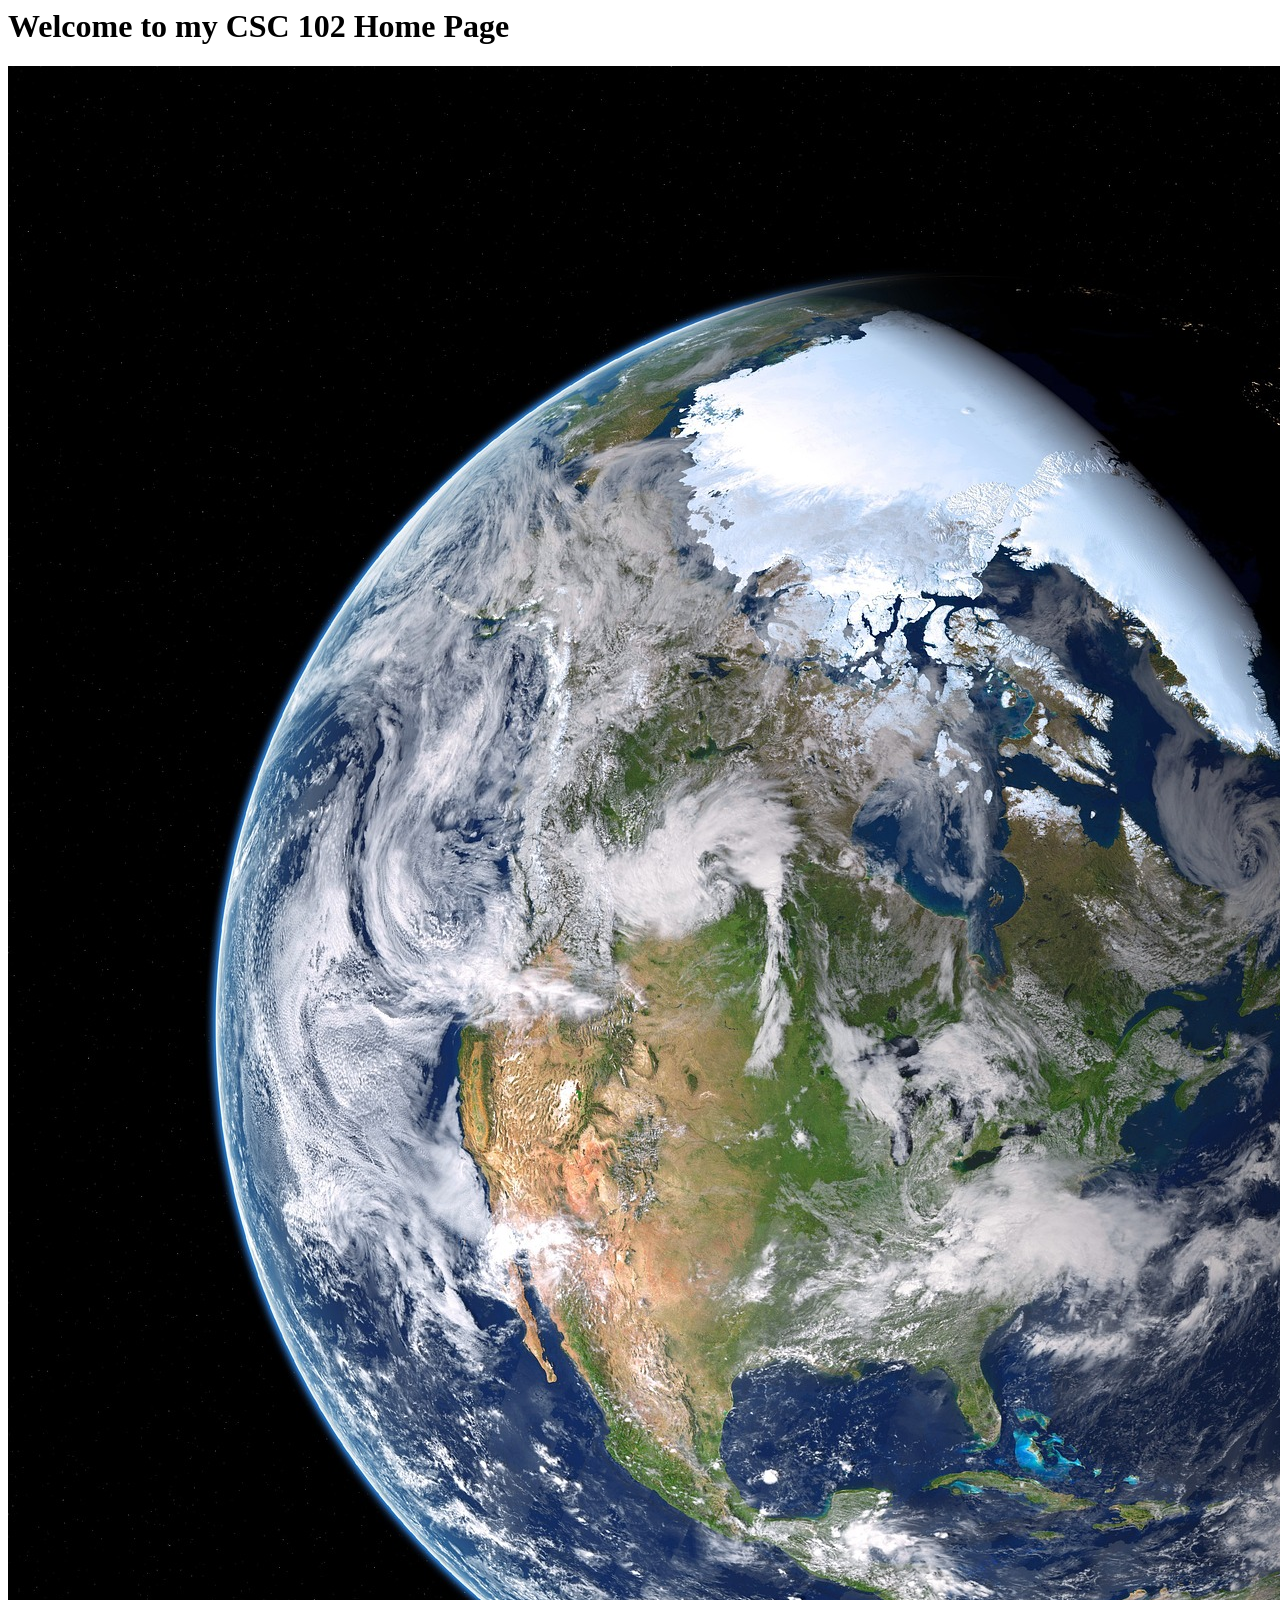
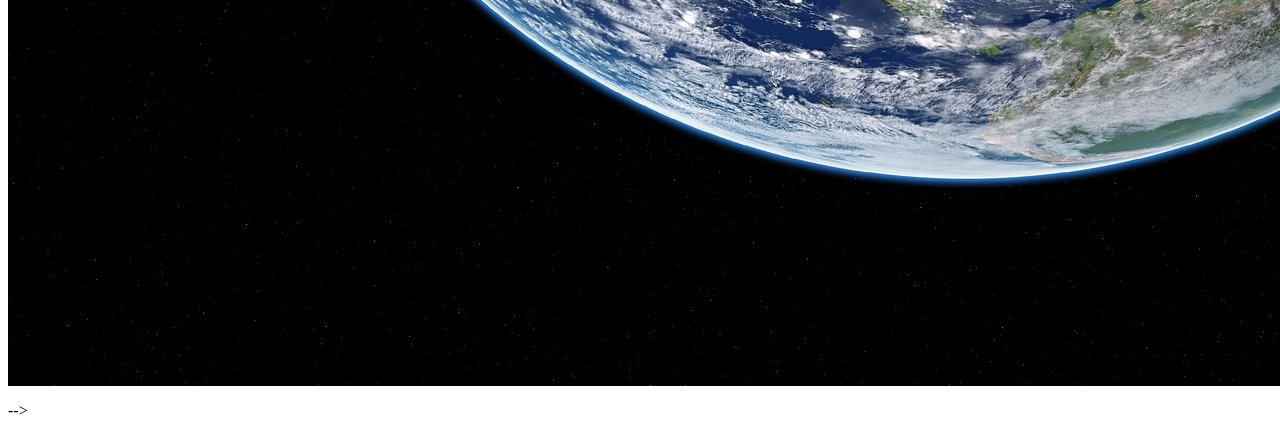
==== boards.html @ fc37b6f8 "Add files via upload" ====
<!-- Heath Fluent, July 5 2026 -->
<!-- DOCTYPE html>
<html>
    <!-- the head section has info for the browser and search engine -->
    <head> 
        <title>CSC 102 Home Page</title>
    </head>
    
    <!-- the body section holds the text and images that we want to show the user -->
    <body>
        <h1>Welcome to my CSC 102 Home Page</h1>
        <!-- p is paragraph tag; has spacing around it by default --> 
        <p>
            <!-- img is the image tag -->
            <img id="memeImage" src="meme.jpg">
        </p>    
    </body>
</html>
-->
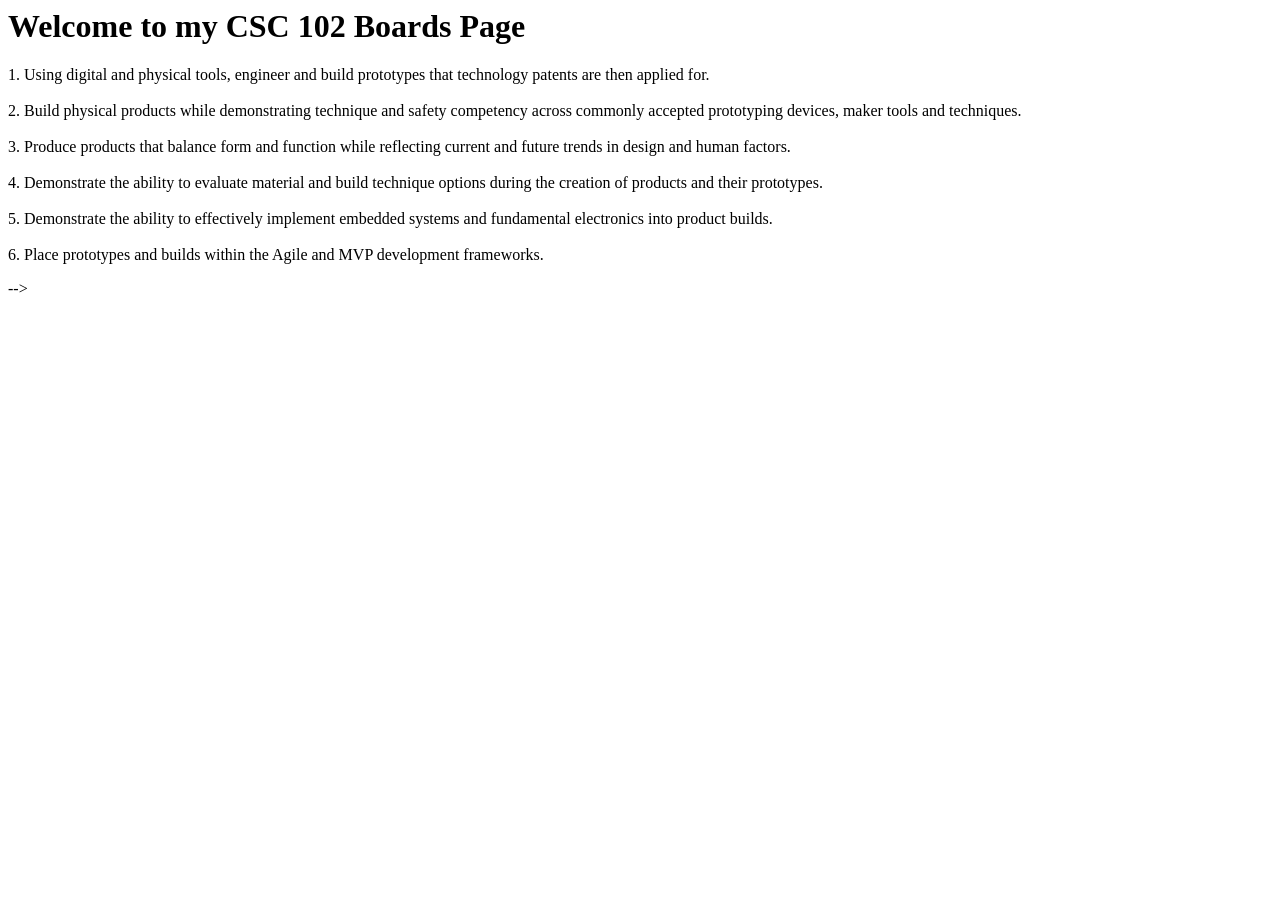
==== commit d595a589: "Add files via upload" ====
--- a/boards.html
+++ b/boards.html
@@ -3,16 +3,31 @@
 <html>
     <!-- the head section has info for the browser and search engine -->
     <head> 
-        <title>CSC 102 Home Page</title>
+        <title>CSC 102 Boards Page</title>
     </head>
     
     <!-- the body section holds the text and images that we want to show the user -->
     <body>
-        <h1>Welcome to my CSC 102 Home Page</h1>
+        <h1>Welcome to my CSC 102 Boards Page</h1>
         <!-- p is paragraph tag; has spacing around it by default --> 
         <p>
-            <!-- img is the image tag -->
-            <img id="memeImage" src="meme.jpg">
+            1. Using digital and physical tools, engineer and build prototypes that technology patents are then applied for.
+<br>    
+<br>
+            2. Build physical products while demonstrating technique and safety competency across commonly accepted prototyping devices, maker
+tools and techniques.
+<br>
+<br>
+            3. Produce products that balance form and function while reflecting current and future trends in design and human factors.
+<br>
+<br>
+            4. Demonstrate the ability to evaluate material and build technique options during the creation of products and their prototypes.
+<br>
+<br>
+            5. Demonstrate the ability to effectively implement embedded systems and fundamental electronics into product builds.
+<br>
+<br>
+            6. Place prototypes and builds within the Agile and MVP development frameworks. 
         </p>    
     </body>
 </html>
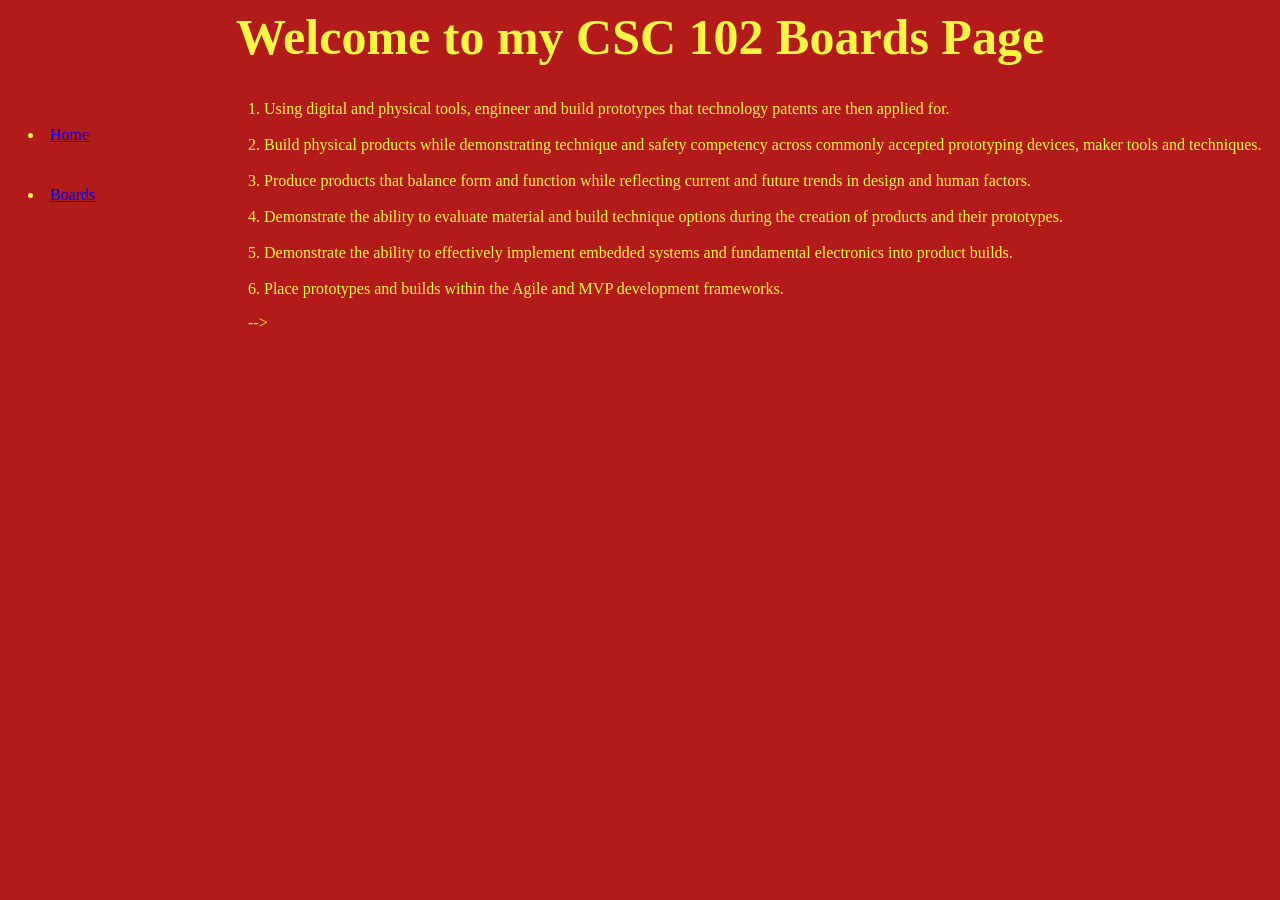
==== commit c537cb02: "Add files via upload" ====
--- a/boards.html
+++ b/boards.html
@@ -1,14 +1,23 @@
-<!-- Heath Fluent, July 5 2026 -->
+<!-- Heath Fluent, July 13 2026 -->
 <!-- DOCTYPE html>
 <html>
     <!-- the head section has info for the browser and search engine -->
     <head> 
         <title>CSC 102 Boards Page</title>
+        <!-- add a link to our css file -->
+        <link rel="stylesheet" type="text/css" href="Main.css">
     </head>
     
     <!-- the body section holds the text and images that we want to show the user -->
     <body>
         <h1>Welcome to my CSC 102 Boards Page</h1>
+        <!-- Create a navigation menu -->
+        <nav>
+                <li><a href="index.html">Home</a></li>
+                <br>
+                <li><a href="boards.html">Boards</a></li>
+                <br>
+        </nav>
         <!-- p is paragraph tag; has spacing around it by default --> 
         <p>
             1. Using digital and physical tools, engineer and build prototypes that technology patents are then applied for.
--- a/Main.css
+++ b/Main.css
@@ -0,0 +1,42 @@
+/*
+<!-- Heath Fluent, July 13 2026 -->
+declaration block::after
+
+Selector{
+    property:value;
+    property2:value;
+}
+*/
+
+body{
+    background-color: #b31a1a;
+    color:rgb(254, 245, 68);
+}
+
+nav{
+    height: 600px;
+    width: 200px;
+    float: left;
+    padding: 20px;
+    line-height: 30px;
+}
+
+footer{
+    text-align: center;
+    margin-right: 200px;
+}
+
+#memeImage{
+    margin-right: 200px;
+    width: 400px;
+}
+
+Homepage{
+    margin-right: 200px;
+    width: 400px;
+}
+
+h1{
+    text-align: center;
+    font-size: 50px;
+}
